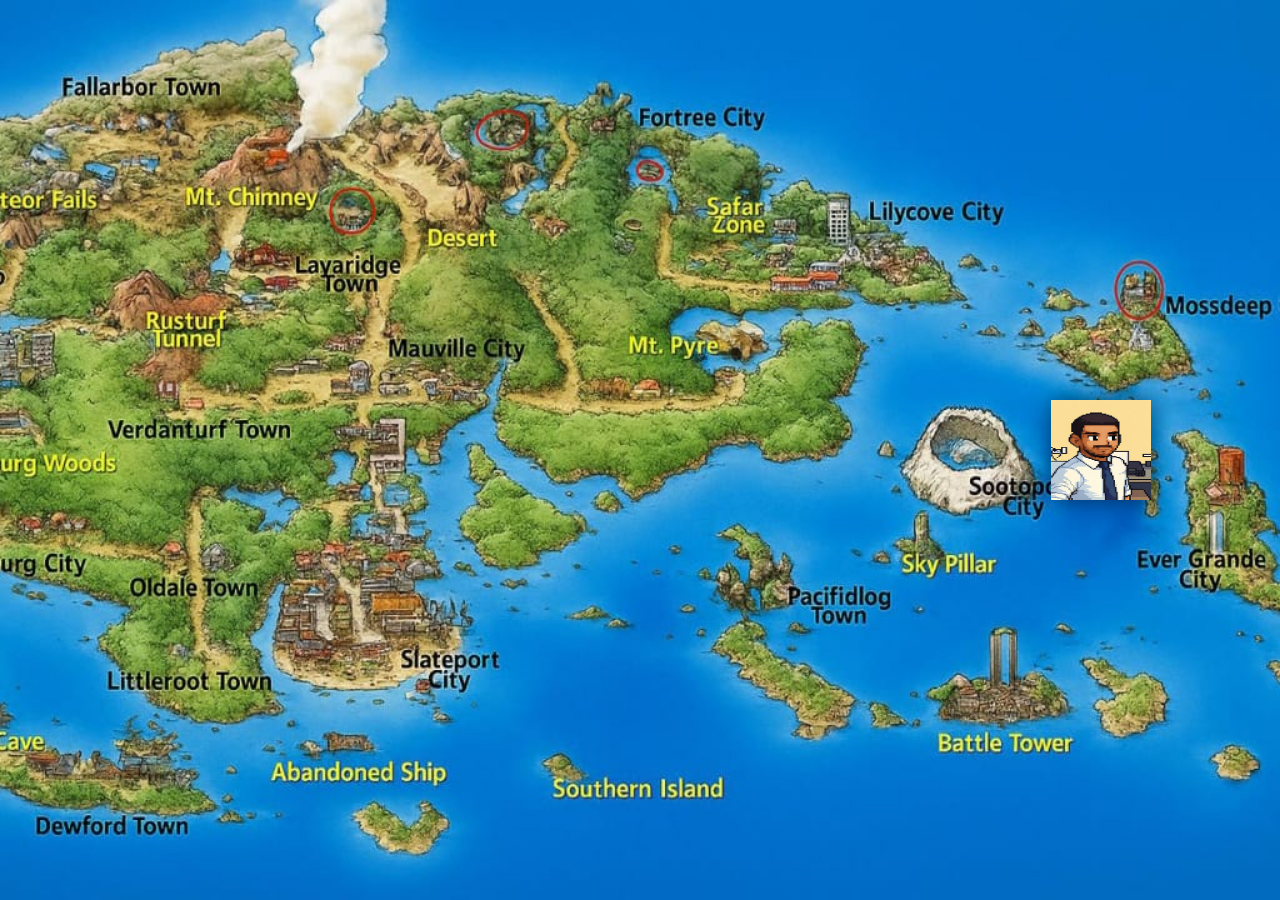
==== index.html @ 67e9cebc "Merge d8993b1932946b1deb76f3027c1d768d20786c71 into dd1584503dfefefdbb100d5605d17148336d4b82" ====
<!DOCTYPE html>
<html lang="pt-BR">
<head>
  <meta charset="UTF-8">
  <title>Imagem de Fundo</title>
  <style>
    body {
      margin: 0;
      padding: 0;
      background-image: url('mapa.jpeg'); /* Nome da imagem no mesmo diretório */
      background-size: cover;             /* Faz a imagem cobrir toda a tela */
      background-position: center;        /* Centraliza a imagem */
      background-repeat: no-repeat;       /* Evita repetição da imagem */
      height: 100vh;                      /* Garante que o fundo ocupe toda a altura da tela */
    }
    canvas {
      background-color: black;
      
      position: absolute;
      top: 50%;
      left: 86%;
      transform: translate(-50%, -50%);
      z-index: 10; /* garante que fique acima do fundo */
      box-shadow: 0 0 20px rgba(0, 0, 0, 0.5); /* opcional: adiciona destaque */
    }

    
  </style>
</head>
<body>
  <canvas id="meuCanvas" width="100" height="100"></canvas>
  <script>
    const canvas = document.getElementById('meuCanvas');
    const ctx = canvas.getContext('2d');

    // Lista de imagens no mesmo diretório
    const imagens = ['1.png', '2.png', '3.png', '4.png'];
    let indiceAtual = 0;

    function trocarImagem() {
      const img = new Image();
      img.src = imagens[indiceAtual];
      img.onload = () => {
        ctx.clearRect(0, 0, canvas.width, canvas.height);
        ctx.drawImage(img, 0, 0, canvas.width, canvas.height);
      };
      indiceAtual = (indiceAtual + 1) % imagens.length;
    }

    // Troca a imagem a cada 500ms
    setInterval(trocarImagem, 500);
  </script>

</body>
</html>
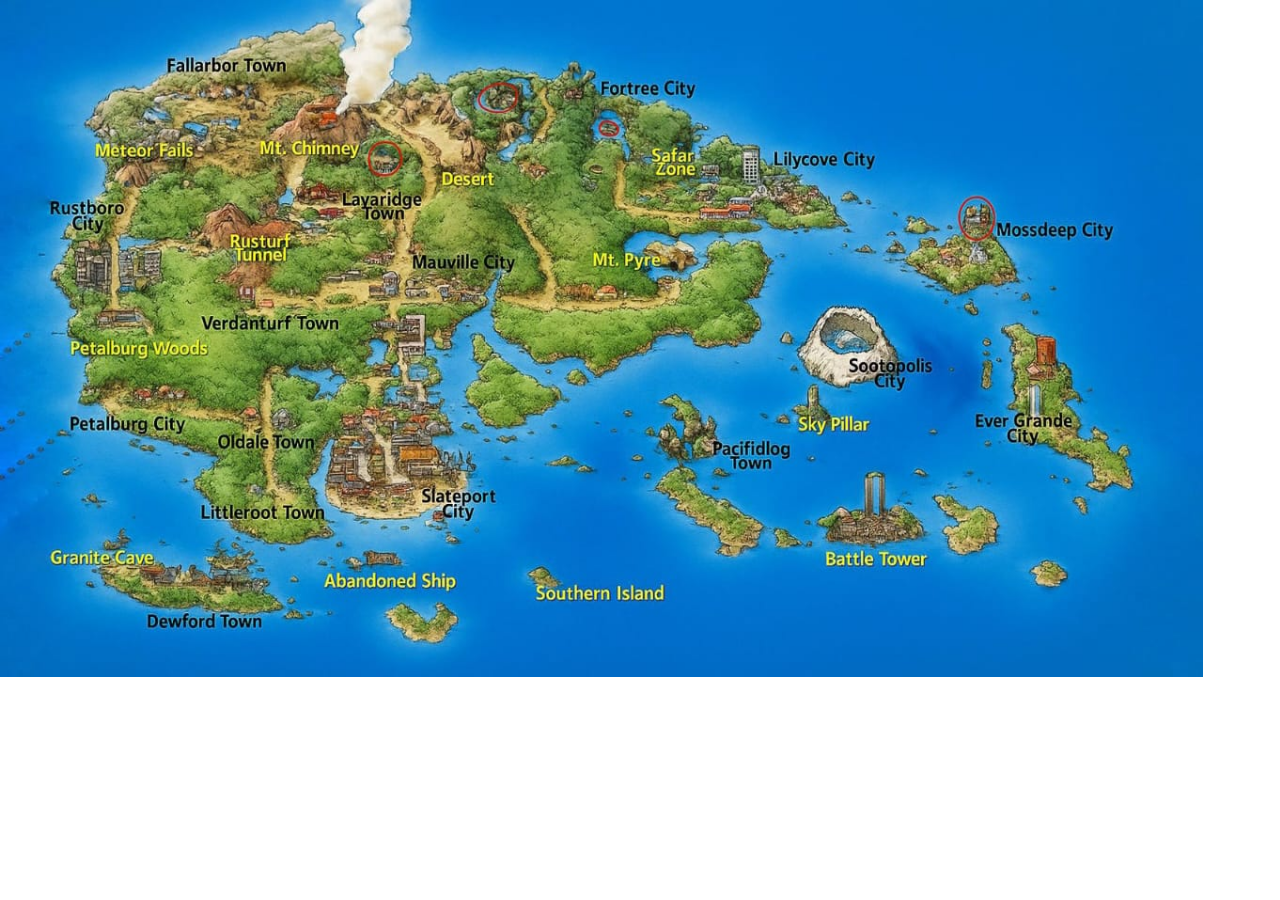
==== commit 38d9ac7b: "gif com canvas adicionado" ====
--- a/index.html
+++ b/index.html
@@ -1,55 +1,16 @@
 <!DOCTYPE html>
-<html lang="pt-BR">
+<html lang="en">
+
 <head>
-  <meta charset="UTF-8">
-  <title>Imagem de Fundo</title>
-  <style>
-    body {
-      margin: 0;
-      padding: 0;
-      background-image: url('mapa.jpeg'); /* Nome da imagem no mesmo diretório */
-      background-size: cover;             /* Faz a imagem cobrir toda a tela */
-      background-position: center;        /* Centraliza a imagem */
-      background-repeat: no-repeat;       /* Evita repetição da imagem */
-      height: 100vh;                      /* Garante que o fundo ocupe toda a altura da tela */
-    }
-    canvas {
-      background-color: black;
-      
-      position: absolute;
-      top: 50%;
-      left: 86%;
-      transform: translate(-50%, -50%);
-      z-index: 10; /* garante que fique acima do fundo */
-      box-shadow: 0 0 20px rgba(0, 0, 0, 0.5); /* opcional: adiciona destaque */
-    }
+    <meta charset="UTF-8">
+    <meta name="viewport" content="width=device-width, initial-scale=1.0">
+    <title>mapa</title>
+    <link rel="stylesheet" href="style.css">
+</head>
 
-    
-  </style>
-</head>
 <body>
-  <canvas id="meuCanvas" width="100" height="100"></canvas>
-  <script>
-    const canvas = document.getElementById('meuCanvas');
-    const ctx = canvas.getContext('2d');
+    <canvas id="canvas" width="800" height="800"></canvas>
+    <script src="script.js"></script>
+</body>
 
-    // Lista de imagens no mesmo diretório
-    const imagens = ['1.png', '2.png', '3.png', '4.png'];
-    let indiceAtual = 0;
-
-    function trocarImagem() {
-      const img = new Image();
-      img.src = imagens[indiceAtual];
-      img.onload = () => {
-        ctx.clearRect(0, 0, canvas.width, canvas.height);
-        ctx.drawImage(img, 0, 0, canvas.width, canvas.height);
-      };
-      indiceAtual = (indiceAtual + 1) % imagens.length;
-    }
-
-    // Troca a imagem a cada 500ms
-    setInterval(trocarImagem, 500);
-  </script>
-
-</body>
 </html>
--- a/style.css
+++ b/style.css
@@ -0,0 +1,19 @@
+body {
+    background-image: url("mapa.jpg");
+    background-size: 94%;
+    background-repeat: no-repeat;
+    height: 100vh;
+    width: 100vw;
+    margin: 0;
+    padding: 0;
+    display: flex;
+    justify-content: center;
+}
+
+canvas {
+    border: 1px solid black;
+    background-color: rgb(104, 104, 104);
+    transform: scale(0.14);
+    margin-top: 400px;
+    margin-left: 1400px;
+}
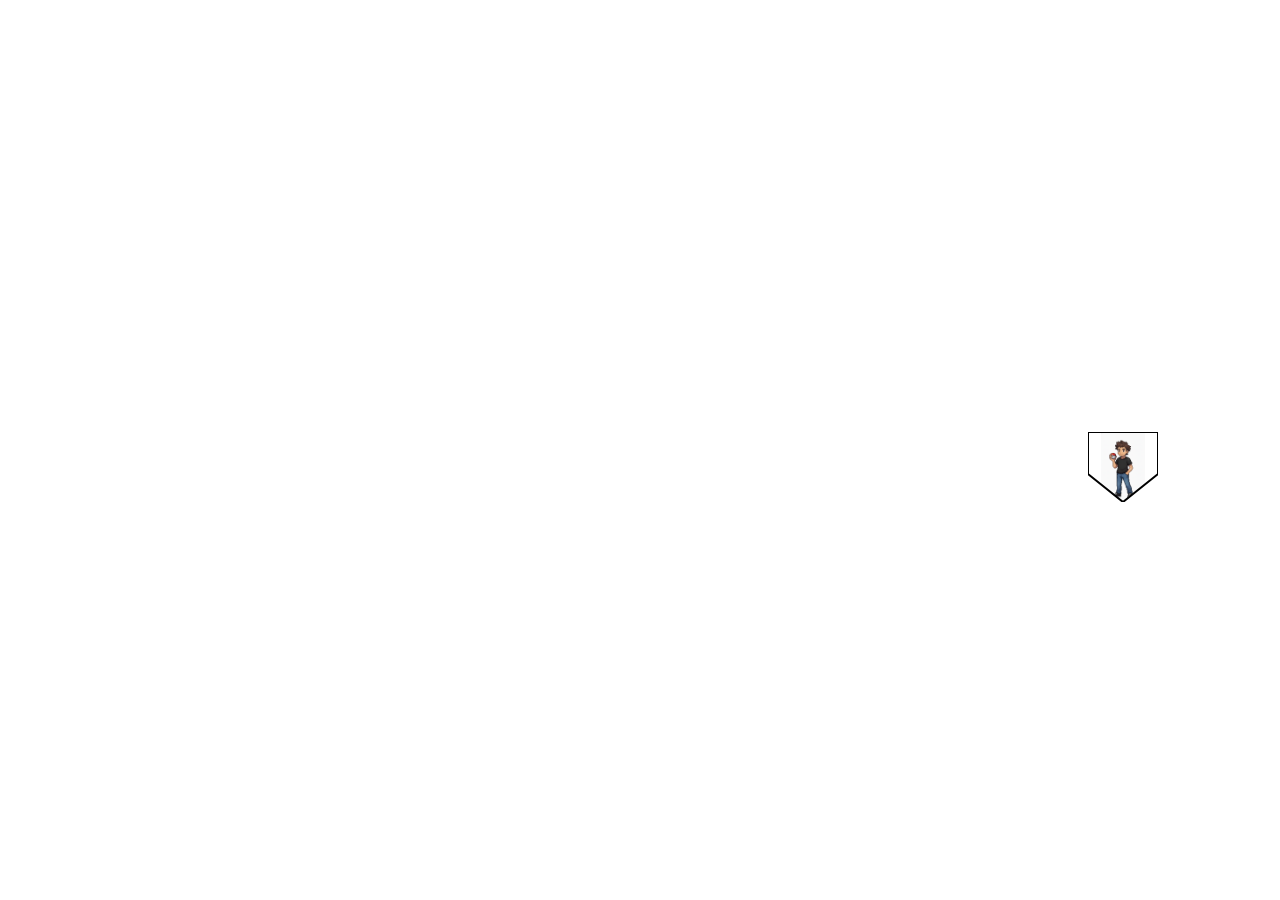
==== commit edc25936: "Merge d0a2c71b9944c5fa4ff4fc5f36ed189762ba46de into dd1584503dfefefdbb100d5605d17148336d4b82" ====
--- a/index.html
+++ b/index.html
@@ -1,16 +1,27 @@
 <!DOCTYPE html>
-<html lang="en">
-
+<html lang="pt-br">
 <head>
     <meta charset="UTF-8">
-    <meta name="viewport" content="width=device-width, initial-scale=1.0">
-    <title>mapa</title>
-    <link rel="stylesheet" href="style.css">
+    <title>Animação Sprite no Canvas</title>
+    <style>
+        
+        #Gif_Arthur {
+            position: absolute;
+            
+            width: 70px;
+            height: 70px;
+            
+            top: 48%; 
+            left: 85%; 
+            
+            background-color: transparent; 
+            border: none; 
+        }
+    </style>
 </head>
-
 <body>
-    <canvas id="canvas" width="800" height="800"></canvas>
-    <script src="script.js"></script>
+    <canvas id="Gif_Arthur" width="70" height="70"></canvas>
+    
+    <script src="scriptCanvas.js"></script>
 </body>
-
 </html>
